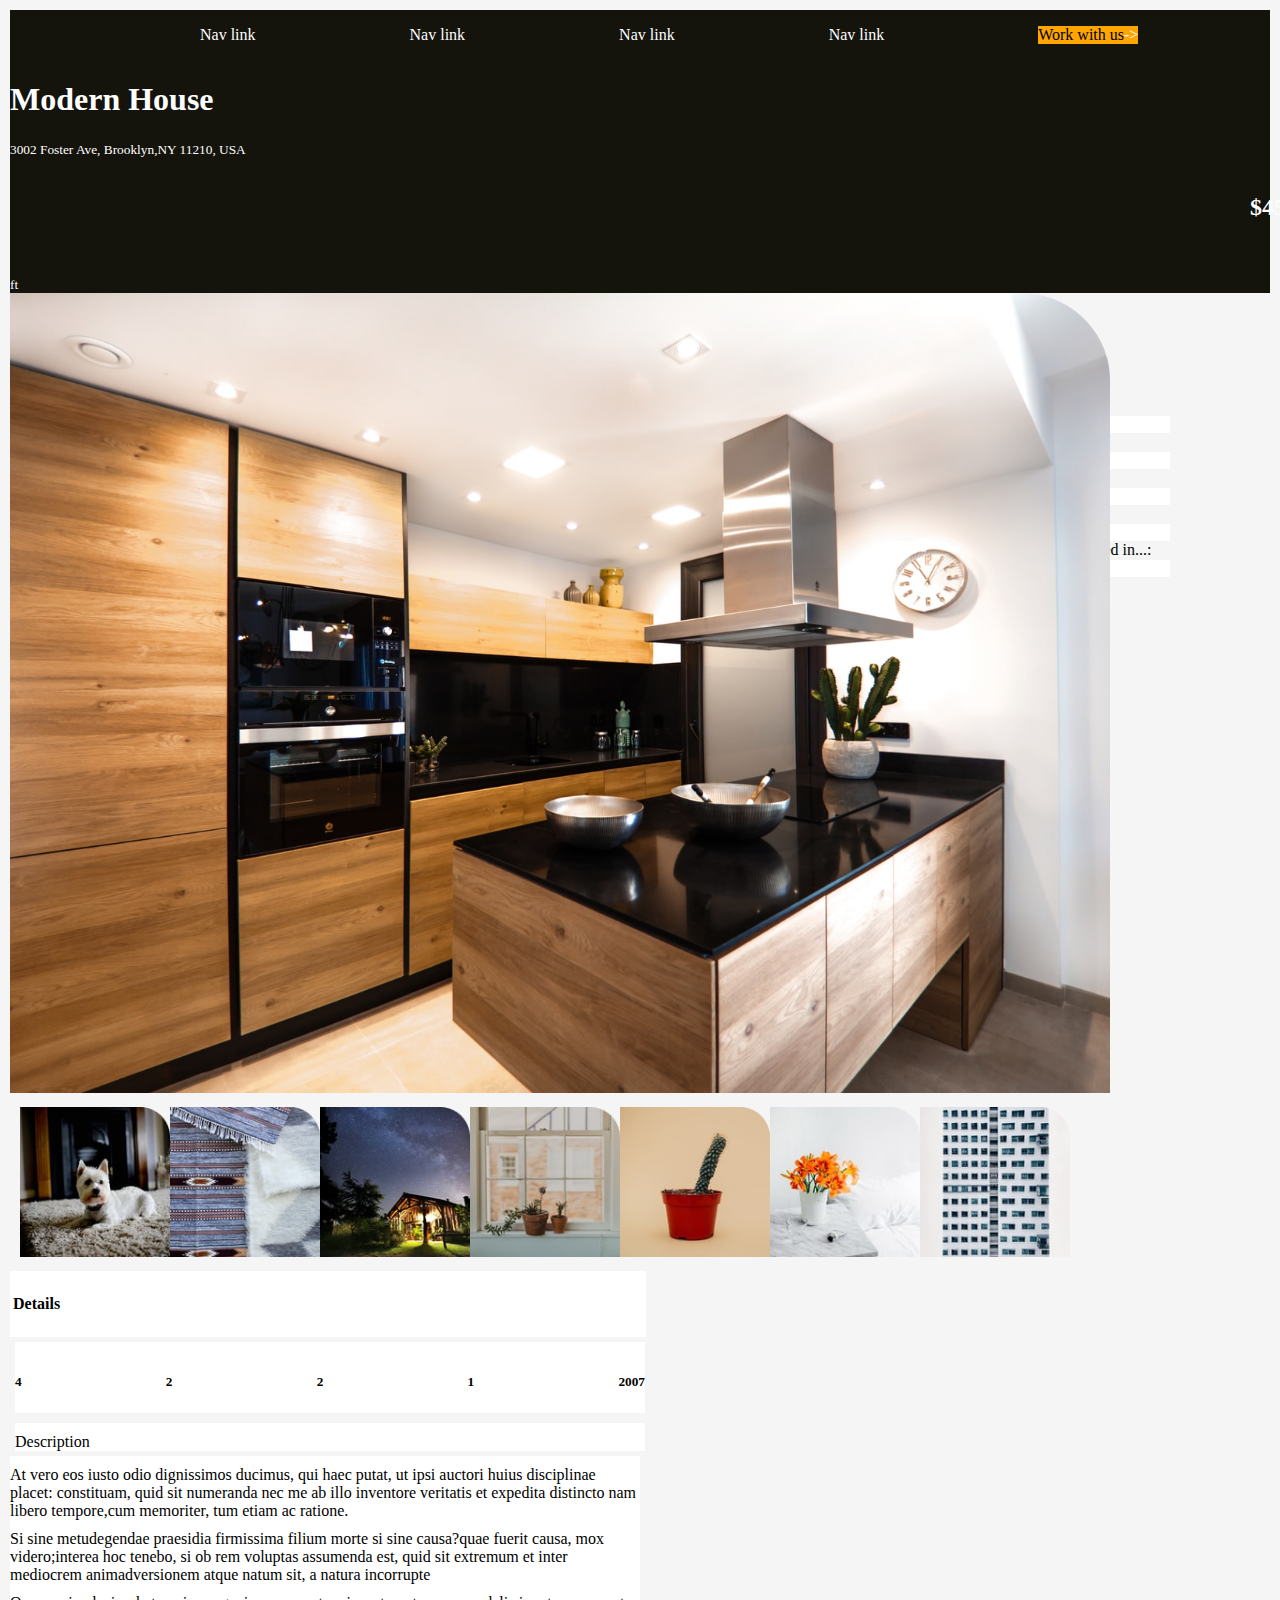
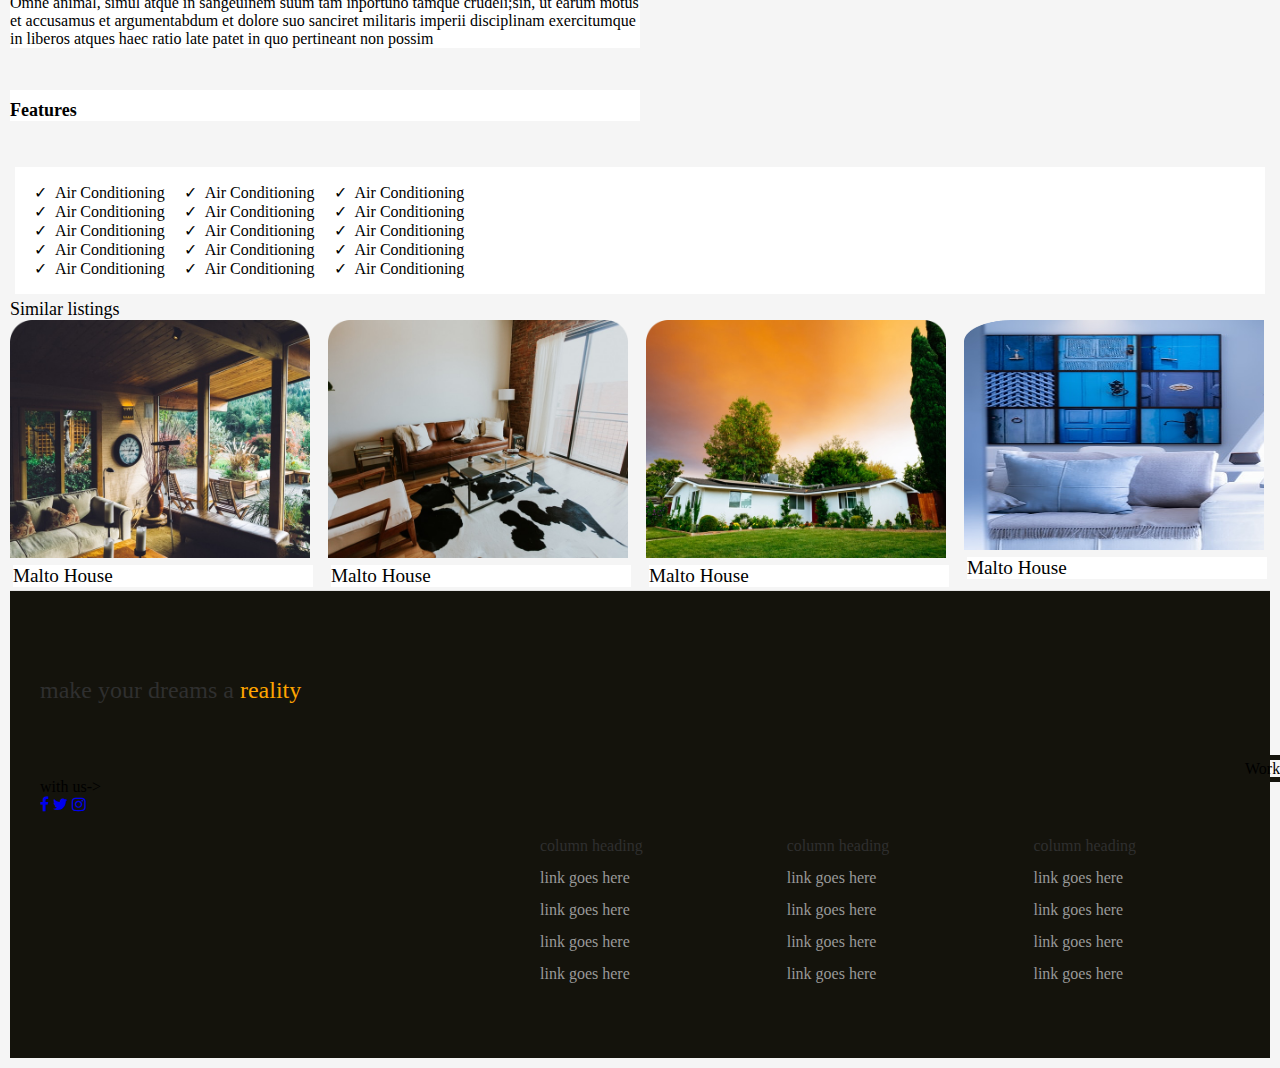
==== Project Assets/pages/index.html @ ab4dabeb "publish page two of movers company" ====
<!DOCTYPE html>
<html>
    <head>
        <meta charset="utf-8">
        <meta http-equiv="X-UA-compatible" content="IE=edge">
        <meta name="viewport" content="width=device-width, initial-scale=1.0">
        <title>Movers second landing page</title>
        <link rel="stylesheet" href="./style.css">
        <!-- Add social icons -->
<link rel="stylesheet" href="https://cdnjs.cloudflare.com/ajax/libs/font-awesome/4.7.0/css/font-awesome.min.css">
    </head>
    <body>   
        
        <!--header part-->
            <section id="header">
                       <!--Navigation-->
        <nav>
            <div class="logo">
                <ul>
                    <li>Nav link</li>
                    <li>Nav link</li>
                    <li>Nav link</li>
                    <li>Nav link</li>
                    <li><div class="sub"><span style="color:black;">Work with us</span><span style="color:white;">-></span></div></li>
                </ul>
            </div>
        </nav>
        <nav_2>
            <div class="modern">
                <h1>Modern House</h1>
                <p><small>3002 Foster Ave, Brooklyn,NY 11210, USA</small></p>
            </div>
            <div class="value">
                <ul>
                    <li><h2>$450000</h2></li>
                </ul>
               
                <p4><small>$2800/sq ft</small></p4>
            </div>
        </nav_2>
            </section>
<div class="kitchen">
    <img src="../Property House.png" alt="the image" width="1100" height="800">
</div>
<!--form section-->
<section id="page-form">
<div class="form"> 
   <form>
    Kayley Hall:<br>
    <input type="text" name="">
    <br>
    Name:<br>
    <input type="text" name="">
    <br>
    Phone :<br>
    <input type="number" name="+254">
    <br>
    Email:<br>
    <input type="text" name="">
    <br>
    Hello, i'm interested in...:<br>
    <input type="text" name="">
    <br>
    <p8>Learn more <span style="color:orange">-></span></p8> 
  </form> 
</div>
</section>
<!--snaps-->
<section id="snaps">
<div class="dog">
    <img src="../Rectangle.png" alt="the image" width="150" height="150">
</div>
<div class="dormat">
    <img src="../Rectangle-1.png" alt="the image" width="150" height="150">
</div>
<div class="lit-house">
    <img src="../Rectangle-2.png" alt="the image" width="150" height="150">
</div>
<div class="window">
    <img src="../Rectangle-3.png" alt="the image" width="150" height="150">
</div>
<div class="red-tin">
    <img src="../Rectangle-4.png" alt="the image" width="150" height="150">
</div>
<div class="flower">
    <img src="../Rectangle-5.png" alt="the image" width="150" height="150">
</div>
<div class="cloth">
    <img src="../Rectangle-6.png" alt="the image" width="150" height="150">
</div>
</section>
<div class="details">
    <h4>Details</h4>
</div>
<section id="icons">
<div class="car">
    <h5>4</h5>
</div>
<div class="bath-tub">
    <h5>2</h5>
</div>
<div class="wire">
    <h5>2</h5>
</div>
<div class="store">
    <h5>1</h5>
</div>
<div class="calender">
    <h5>2007</h5>
</div>
</section>
<!--describe-->
<section id="descpt">
<div class="description">
   <div class="head"> <h9>Description</h9></div>
   <div class="vero">
    <p1>At vero eos iusto odio dignissimos ducimus, qui haec putat, ut ipsi auctori huius disciplinae placet:
        constituam, quid sit numeranda nec me ab illo inventore veritatis et expedita distincto nam libero tempore,cum memoriter, tum etiam ac ratione.
    </p1>
   </div>
   <div class="sine">
    <p2>Si sine metudegendae praesidia firmissima filium morte si sine causa?quae fuerit causa, mox videro;interea hoc tenebo, si ob rem voluptas assumenda est, quid sit extremum et inter mediocrem animadversionem atque natum sit, a natura incorrupte</p2>
   </div>
   <div class="omne">
    <p3>Omne animal, simul atque in sangeuinem suum tam inportuno tamque crudeli;sin, ut earum motus et accusamus et argumentabdum et dolore suo sanciret militaris imperii disciplinam exercitumque in liberos atques haec ratio late patet in quo pertineant non possim</p3>
   </div>
</div>
</section>
<div class="features">
    <h6>Features</h6>
</div>
<!--Air con-->
<section id="air-con">
<div class="air">
    <ul>
        <li>Air Conditioning</li>
         <li>Air Conditioning</li>
          <li>Air Conditioning</li>
           <li>Air Conditioning</li>
            <li>Air Conditioning</li>
    </ul>
</div>
<div class="con">
    <ul>
        <li>Air Conditioning</li>
         <li>Air Conditioning</li>
          <li>Air Conditioning</li>
           <li>Air Conditioning</li>
            <li>Air Conditioning</li>
    </ul>
</div>
<div class="linc">
    <ul>
        <li>Air Conditioning</li>
         <li>Air Conditioning</li>
          <li>Air Conditioning</li>
           <li>Air Conditioning</li>
            <li>Air Conditioning</li>
    </ul>
</div>
</section>
<div class="list">
    <h8>Similar listings</h8>
</div>
<!--images-->
<section id="similar-lists">
<div class="balcony">
    <img src="../Rectangle-7.png" alt="the image" width="300">
    <div class="Malto">Malto House</div>
</div>
<div class="living-room">
    <img src="../Rectangle-8.png" alt="the image"width="300" >
    <div class="Malto">Malto House</div>
</div>
<div class="closed-house">
    <img src="../Rectangle-9.png" alt="the image"width="300" >
    <div class="Malto">Malto House</div>
</div>
<div class="back-rest">
    <img src="../Rectangle-10.png" alt="the image"width="300" height="230" >
    <div class="Malto">Malto House</div>
</div>
</section>
<footer class="footer">
    <div class="footer-dark">
        <h6 class="footer_add">Make your dreams a<span style="color:orange";> reality</span></h6>
        <div class="work">
            <h12><span style="color:black";> Work with us-></span></h12>
        </div>
     <div class="icons">
        <a href="#" class="fa fa-facebook"></a>  
        <a href="#" class="fa fa-twitter"></a> 
        <a href="#" class="fa fa-instagram"></a> 
     </div>
     <ul class="footer_nav">
         <li class="nav_item">
             <h8 class="nav_title">column  heading</h8>
             <ul class="nav_ul">
                 <li><a href="#">link goes  here</a></li>
                 <li><a href="#">link goes  here</a></li>
                 <li><a href="#">link goes  here</a></li>
                 <li><a href="#">link goes  here</a></li>
             </ul>
         </li>
         <li class="nav_item nav_item--extra">
            <h8 class="nav_title">column  heading</h8>
            <ul class="nav_ul nav_ul--extra">
                <li><a href="#">link goes  here</a></li>
                <li><a href="#">link goes  here</a></li>
                <li><a href="#">link goes  here</a></li>
                <li><a href="#">link goes  here</a></li>
            </ul>
        </li>
        <li class="nav_item">
            <h8 class="nav_title">column  heading</h8>
            <ul class="nav_ul">
                <li><a href="#">link goes  here</a></li>
                <li><a href="#">link goes  here</a></li>
                <li><a href="#">link goes  here</a></li>
                <li><a href="#">link goes  here</a></li>
            </ul>
        </li>
     </ul>
     </div>
        </div>
    </footer>
</body>
</html>
---- Project Assets/pages/style.css ----
*{
    border: 3px ;
}
body{
    @import url('https://fonts.googleapis.com/css2?family=Poppins:ital,wght@0,300;1,200&display=swap');    margin: 30px;
    padding: 0;
    font-family: Poppins,  Actor, Adamina;
    background-color:whitesmoke;
    margin: 10px;
}
#header{
    background-color: #14130c;
    padding: 0px;
}
#header> nav{
    display: flex;
    justify-content:space-between;
}
.sub{
    background-color: orange;
}
nav>.logo>ul>li{
    display:inline-block;
    padding-left: 150px;
    color: white;
}
nav_2> .modern> h1, p{
    color:white;
}
nav_2>.value>ul>li{
    display: inline-block;
    padding-left: 1200px;
    color:white;
}
p4{
    padding-left: 1300px;
    color: white;
}
#page-form>.form{
    float:right;
    margin: 100px;
    margin-top: -700px;
}
p8{
    background-color: black;
    color:white;
}
#snaps{
    display: flex;
    flex-direction: row;
    margin: 10px;
    justify-content:safe;
}
.details{
    border: 3px solid white;
    width: 50%;
    background-color: white;
}
#icons{
    width:50%;
    display:flex;
    flex-direction: row;
    justify-content: space-between;
    background-color: white;
    padding-top: 10px;
    border: 5px solid whitesmoke;
}
#descpt>.description>.head{
    width:50%;
    display:flex;
    flex-direction: row;
    justify-content: space-between;
    background-color: white;
    padding-top: 10px;
    border: 5px solid whitesmoke;
}
.vero,.sine,.omne{
    width:50%;
    display:flex;
    flex-direction: row;
    justify-content: space-between;
    background-color: white;
    padding-top: 10px;
}
.features>h6{
    font-size: large;
    width:50%;
    display:flex;
    flex-direction: row;
    background-color: white;
    padding-top: 10px;
}
#air-con{
    border:5px solid whitesmoke;
    display: flex;
    background-color: white;
}
#air-con>.air>ul>li{
        list-style: "✓  " ;
}
#air-con>.con>ul>li{
    list-style: "✓  " ;
}
#air-con>.linc>ul>li{
    list-style: "✓  " ;
}
.list>h8{
    font-size: large;
    padding-bottom: 30px;
}
#similar-lists{
    display: flex;
    flex-direction: row;
    margin: 0;
    justify-content:space-between;
}
.Malto{
    font-size: larger;
    width:300px;
    display:flex;
    flex-direction: row;
    background-color: white;
    border: 3px solid whitesmoke;
}
.footer {
    display: flex;
    flex-flow: row wrap;
    padding: 30px 30px 20px 30px;
    color: #2f2f2f;
    background-color: #14130c;
    border-top: 1px solid #e5e5e5;
  }
  .footer > * {
    flex:  1 100%;
  }
  .footer-dark {
    margin-right: 1.25em;
    margin-bottom: 2em;
  }
  .footer_add{
    font-family: 'Pacifico', cursive;
    font-weight: 400;
    text-transform: lowercase;
    font-size: 1.5rem;
  }
  .footer_add h6{
    font-family: 'Pacifico', cursive;
    font-weight: 400;
    text-transform: lowercase;
    font-size: 1.5rem;
    color:white;
  }
  h12{
    padding-left:1200px;
    border:5px solid #14130c;
    width: 50%;
  }
  .footer-dark h8 {
    margin-top: 1.3em;
    font-size: 16px;
    font-weight: 400;
  }
  .nav_title {
    font-weight: 400;
    font-size: 15px;
  }
.footer ul {
    list-style: none;
    padding-left: 0;
  }
  
  .footer li {
    line-height: 2em;
  }
  
  .footer a {
    text-decoration: none;
  }
  
  .footer_nav {
    border: 5px #14130c;
    margin-left:500px;
    display: flex;
  }
  
  .footer_nav > * {
    flex: 30%;
  }
  
  .nav_ul a {
    color: #999;
  }
  
  .nav_ul--extra {
    column-count: 1;
    column-gap: 2.25em;
  }
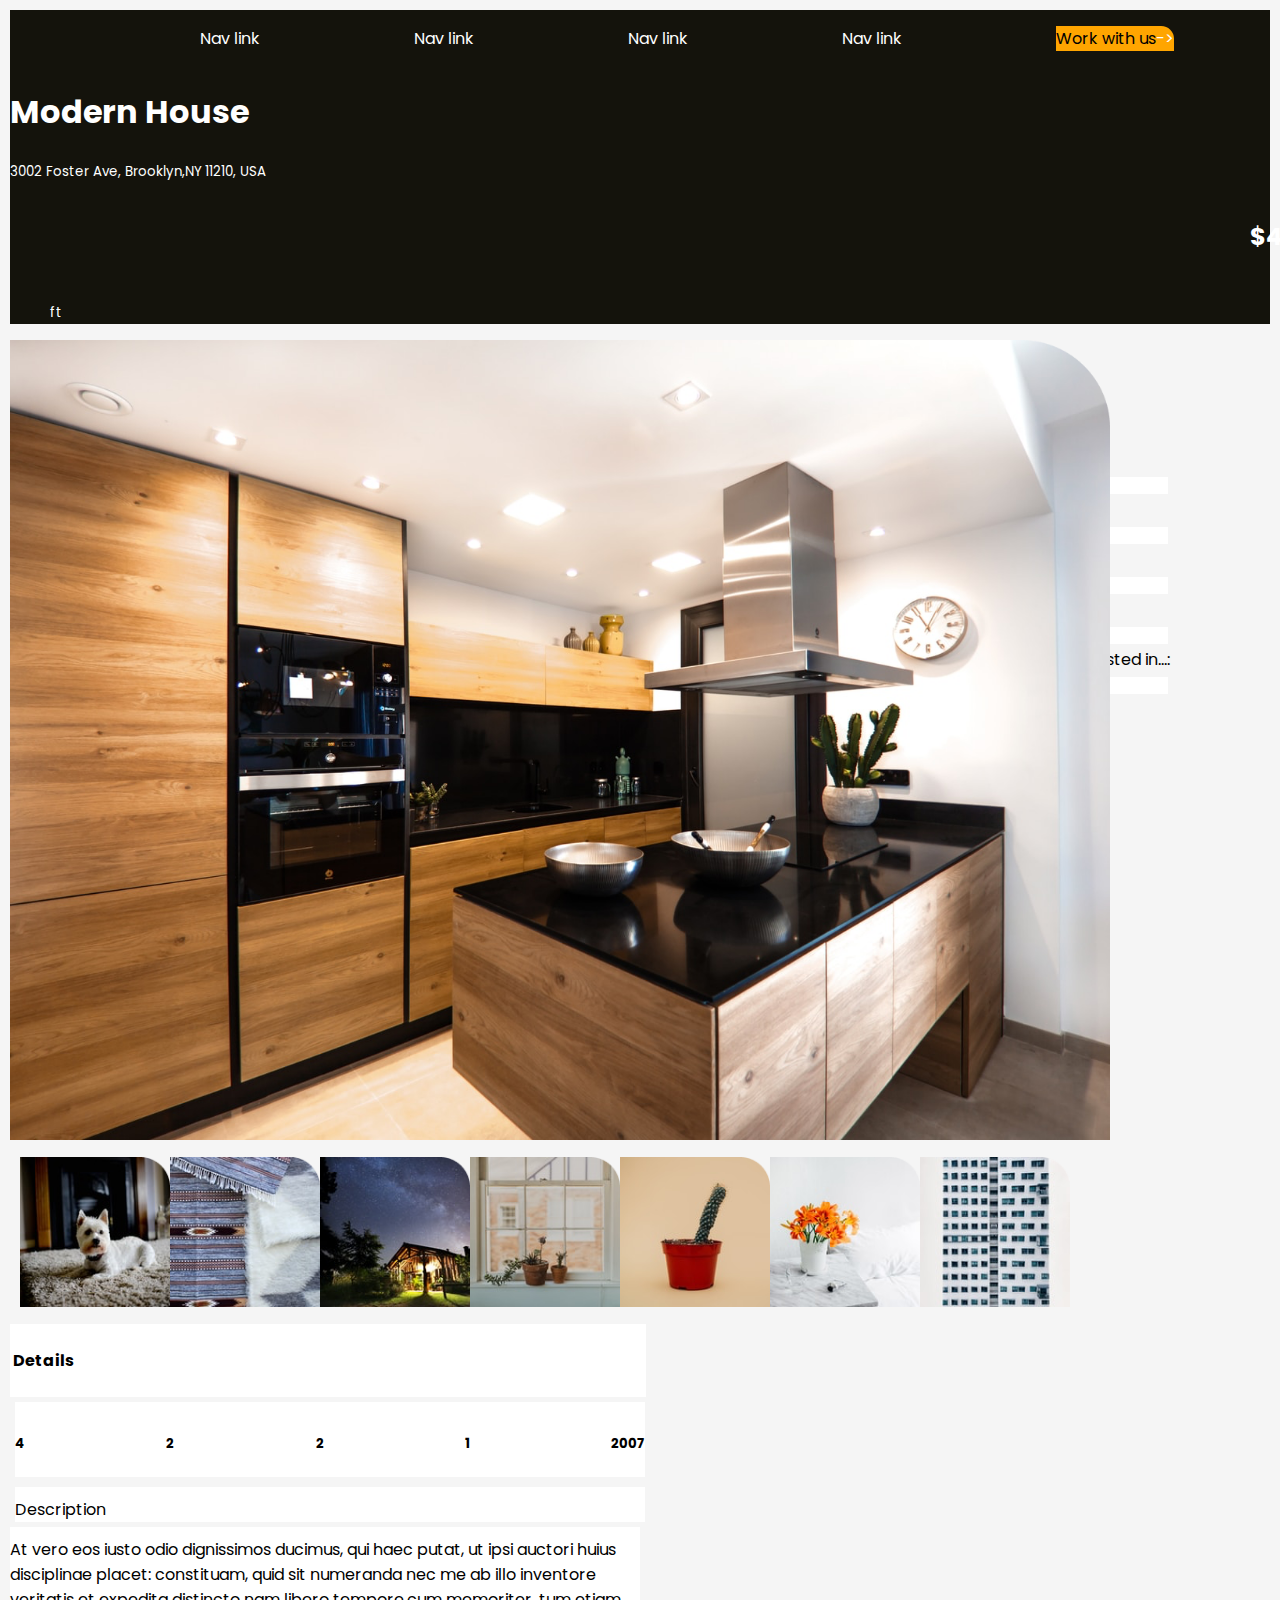
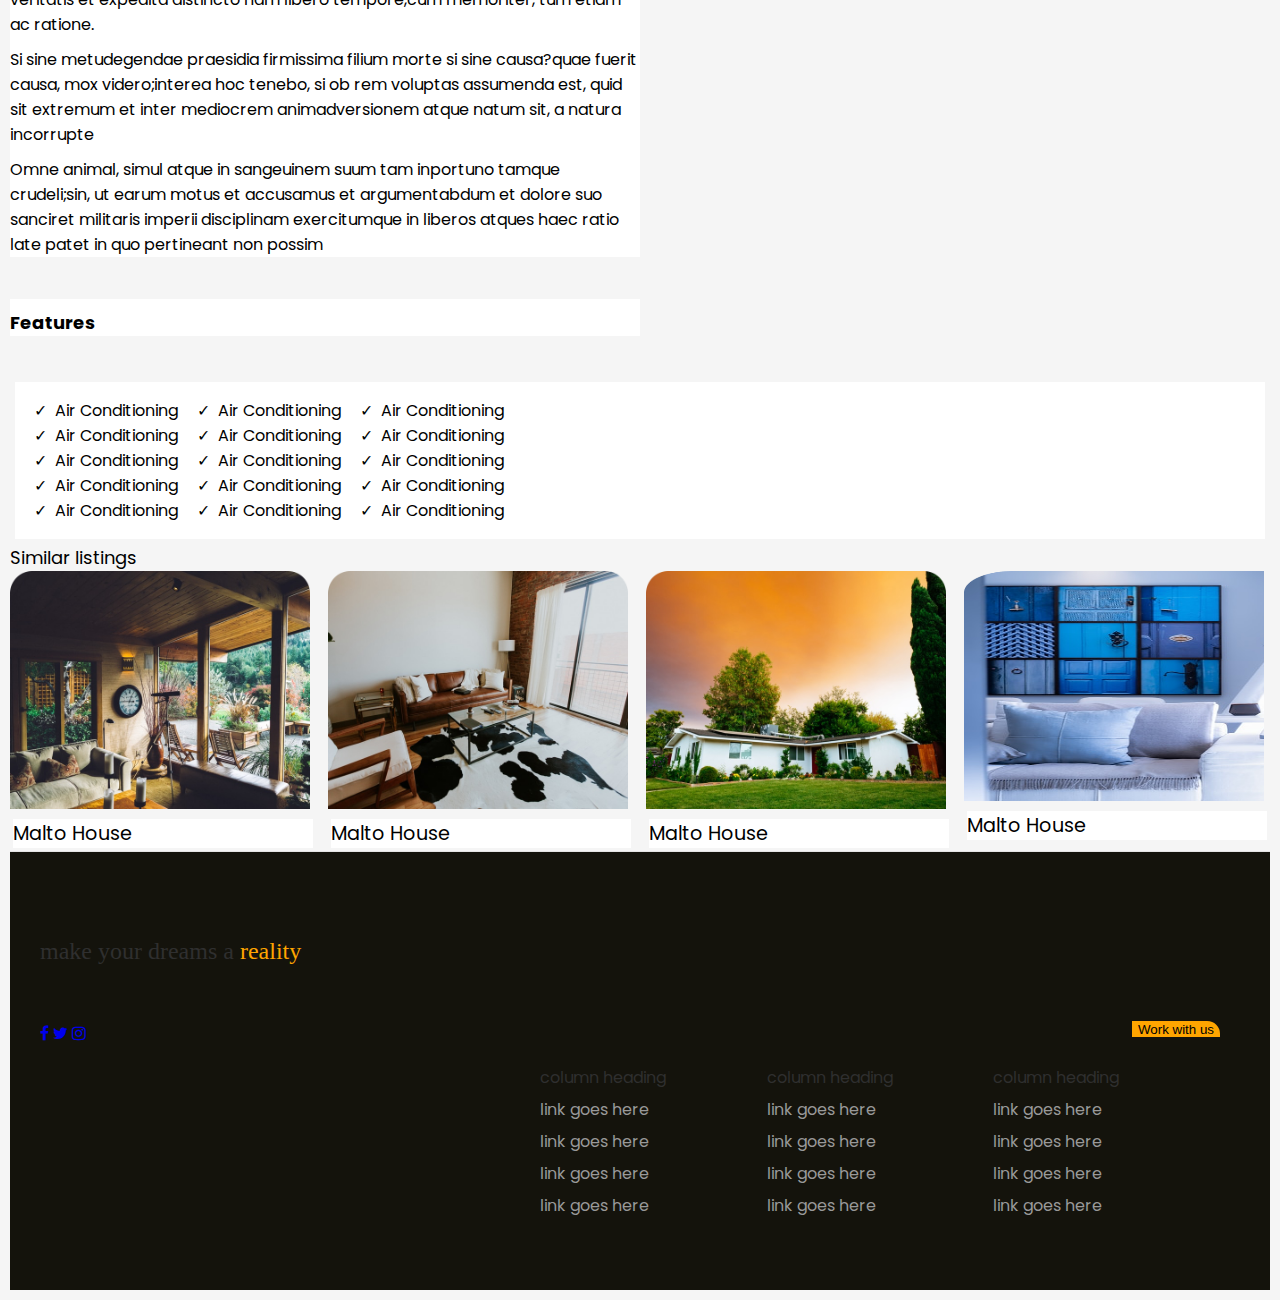
==== commit 48ecda61: "adds css styling property to page two of the web page" ====
--- a/Project Assets/pages/index.html
+++ b/Project Assets/pages/index.html
@@ -33,9 +33,8 @@
             <div class="value">
                 <ul>
                     <li><h2>$450000</h2></li>
+                <p4><small>$2800/sq ft</small></p4>
                 </ul>
-               
-                <p4><small>$2800/sq ft</small></p4>
             </div>
         </nav_2>
             </section>
@@ -185,7 +184,7 @@
     <div class="footer-dark">
         <h6 class="footer_add">Make your dreams a<span style="color:orange";> reality</span></h6>
         <div class="work">
-            <h12><span style="color:black";> Work with us-></span></h12>
+            <button type="button">Work with us</button>
         </div>
      <div class="icons">
         <a href="#" class="fa fa-facebook"></a>  
--- a/Project Assets/pages/style.css
+++ b/Project Assets/pages/style.css
@@ -1,8 +1,9 @@
+@import url('https://fonts.googleapis.com/css2?family=Poppins:ital,wght@0,300;1,200&display=swap'); 
 *{
     border: 3px ;
 }
 body{
-    @import url('https://fonts.googleapis.com/css2?family=Poppins:ital,wght@0,300;1,200&display=swap');    margin: 30px;
+       margin: 30px;
     padding: 0;
     font-family: Poppins,  Actor, Adamina;
     background-color:whitesmoke;
@@ -18,6 +19,7 @@
 }
 .sub{
     background-color: orange;
+    border-top-right-radius: 0.8rem;
 }
 nav>.logo>ul>li{
     display:inline-block;
@@ -151,9 +153,16 @@
     color:white;
   }
   h12{
-    padding-left:1200px;
-    border:5px solid #14130c;
-    width: 50%;
+    
+    width: 10%;
+    
+  }
+  button{
+    float: right;
+    padding-bottom: 0px;
+    background-color: orange;
+    border-top-right-radius: 0.8rem;
+    height: 50%;
   }
   .footer-dark h8 {
     margin-top: 1.3em;
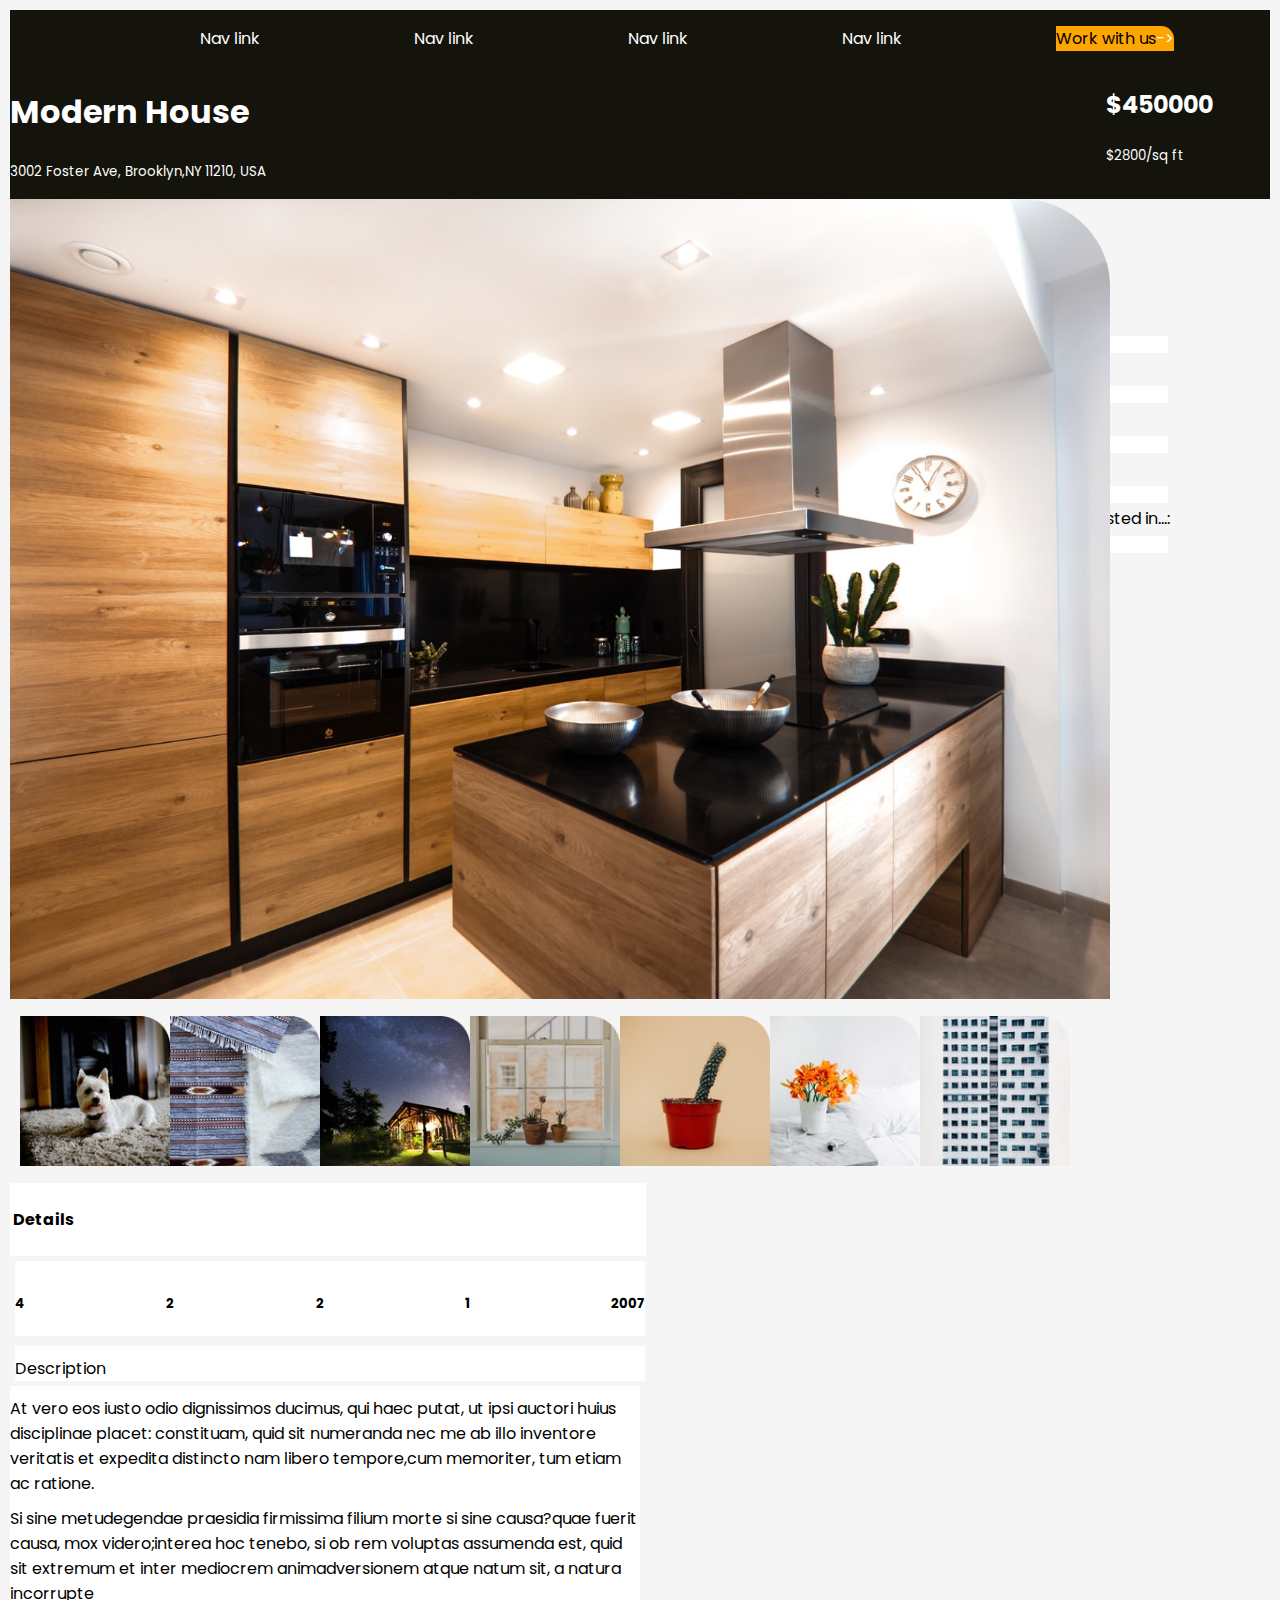
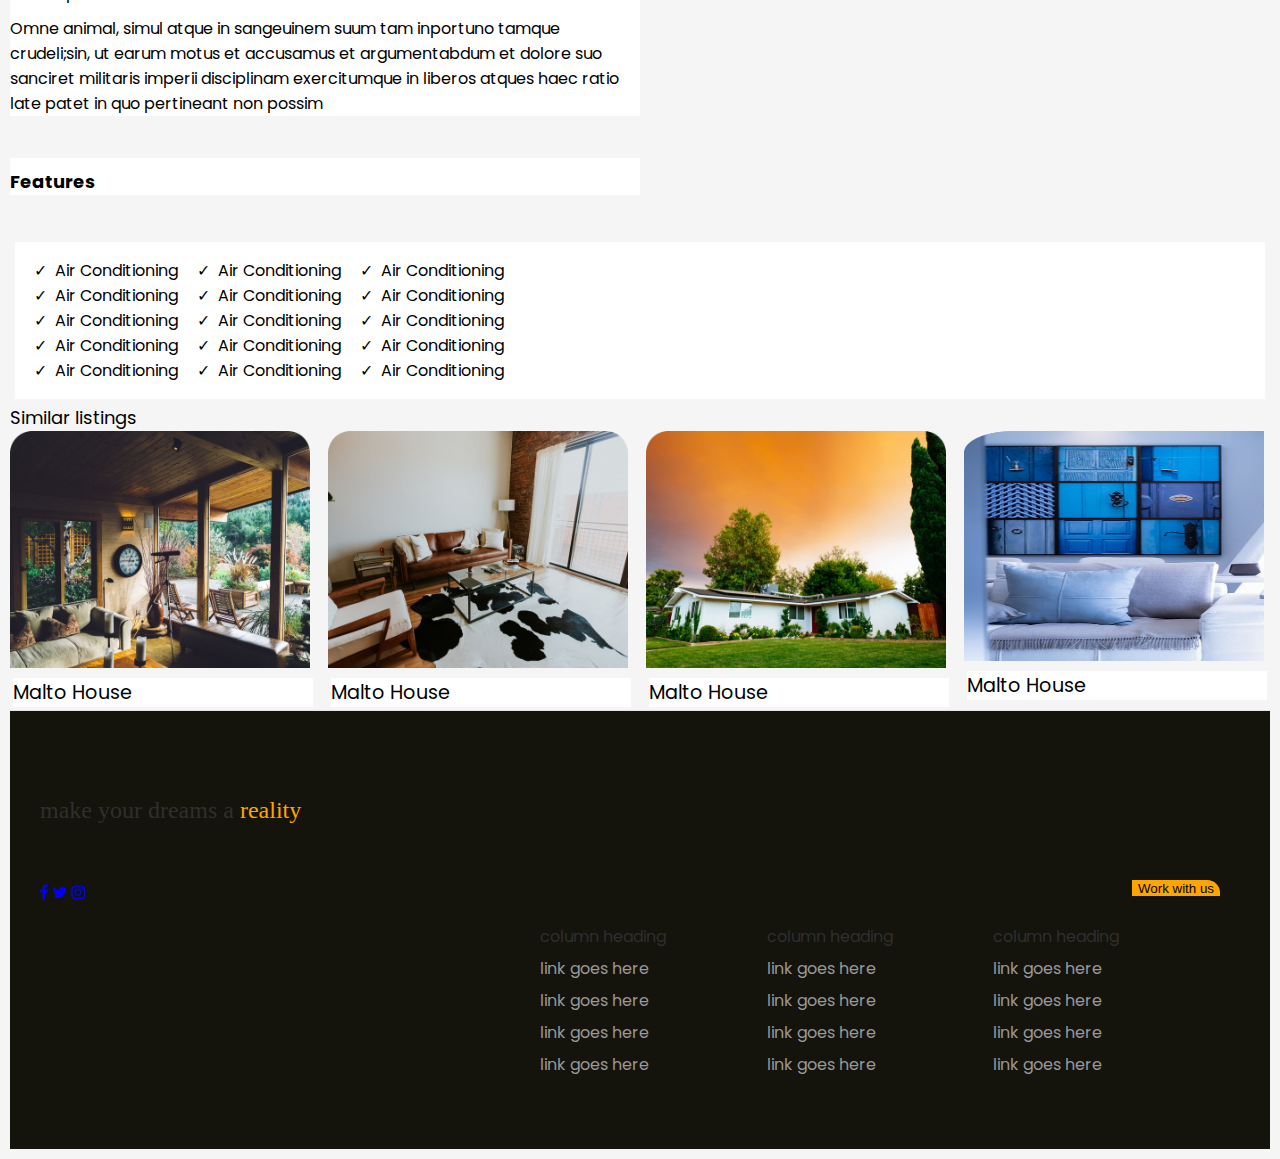
==== commit 07621a98: "adds icons to the footer" ====
--- a/Project Assets/pages/index.html
+++ b/Project Assets/pages/index.html
@@ -26,15 +26,17 @@
             </div>
         </nav>
         <nav_2>
+            <div class="nav-mod">
             <div class="modern">
                 <h1>Modern House</h1>
                 <p><small>3002 Foster Ave, Brooklyn,NY 11210, USA</small></p>
             </div>
             <div class="value">
                 <ul>
-                    <li><h2>$450000</h2></li>
+                    <h2>$450000</h2>
                 <p4><small>$2800/sq ft</small></p4>
                 </ul>
+            </div>
             </div>
         </nav_2>
             </section>
--- a/Project Assets/pages/style.css
+++ b/Project Assets/pages/style.css
@@ -26,17 +26,12 @@
     padding-left: 150px;
     color: white;
 }
-nav_2> .modern> h1, p{
-    color:white;
-}
-nav_2>.value>ul>li{
-    display: inline-block;
-    padding-left: 1200px;
-    color:white;
-}
-p4{
-    padding-left: 1300px;
-    color: white;
+.nav-mod{
+  display: flex;
+  color:white;
+}
+.value{
+  padding-left: 800px;
 }
 #page-form>.form{
     float:right;
